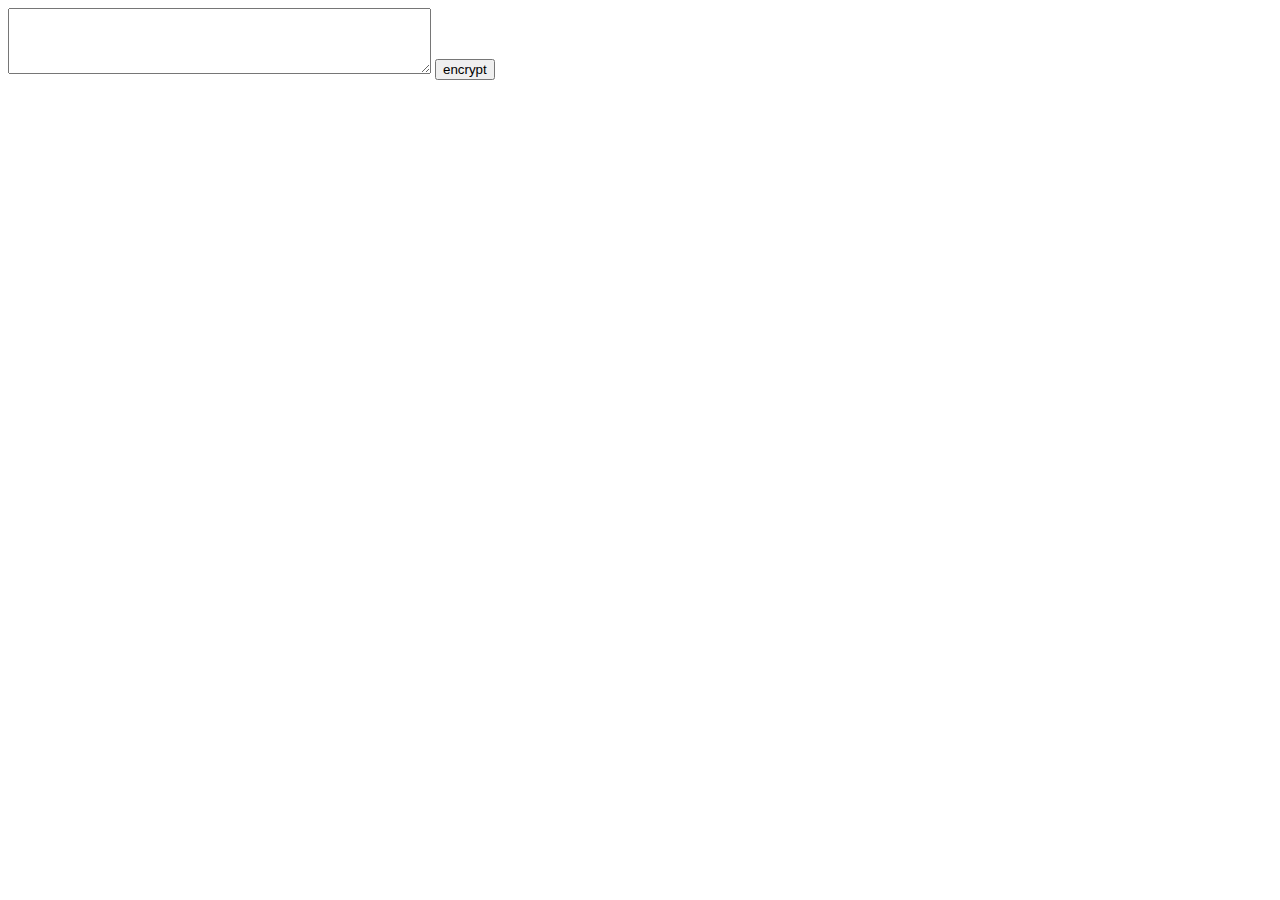
==== xd.html @ ca7fbd83 "working desx without gui" ====
<!DOCTYPE html>
<html>
<head>
    <script src="https://ajax.googleapis.com/ajax/libs/jquery/3.5.1/jquery.min.js"></script>


    <script>
      $(document).ready(function () {
        $("#submit_encrypt").click(function () {
          $.ajax({
            type: "POST",
            url: 'http://localhost:80/encrypt',
            data: {
              text: $("#input_encrypt").val()
            },
            headers: {
    "Content-Type": "application/json"
  },
            timeout: 0,
            //success: success,
            fail: xd(),
          });
        });
      });

      function xd() {
        console.log("xDDDD")
      }
    </script>
</head>
<body>

<textarea id="input_encrypt" rows="4" cols="50">
</textarea>

<input id="submit_encrypt" type="submit" value="encrypt">

</body>
</html>
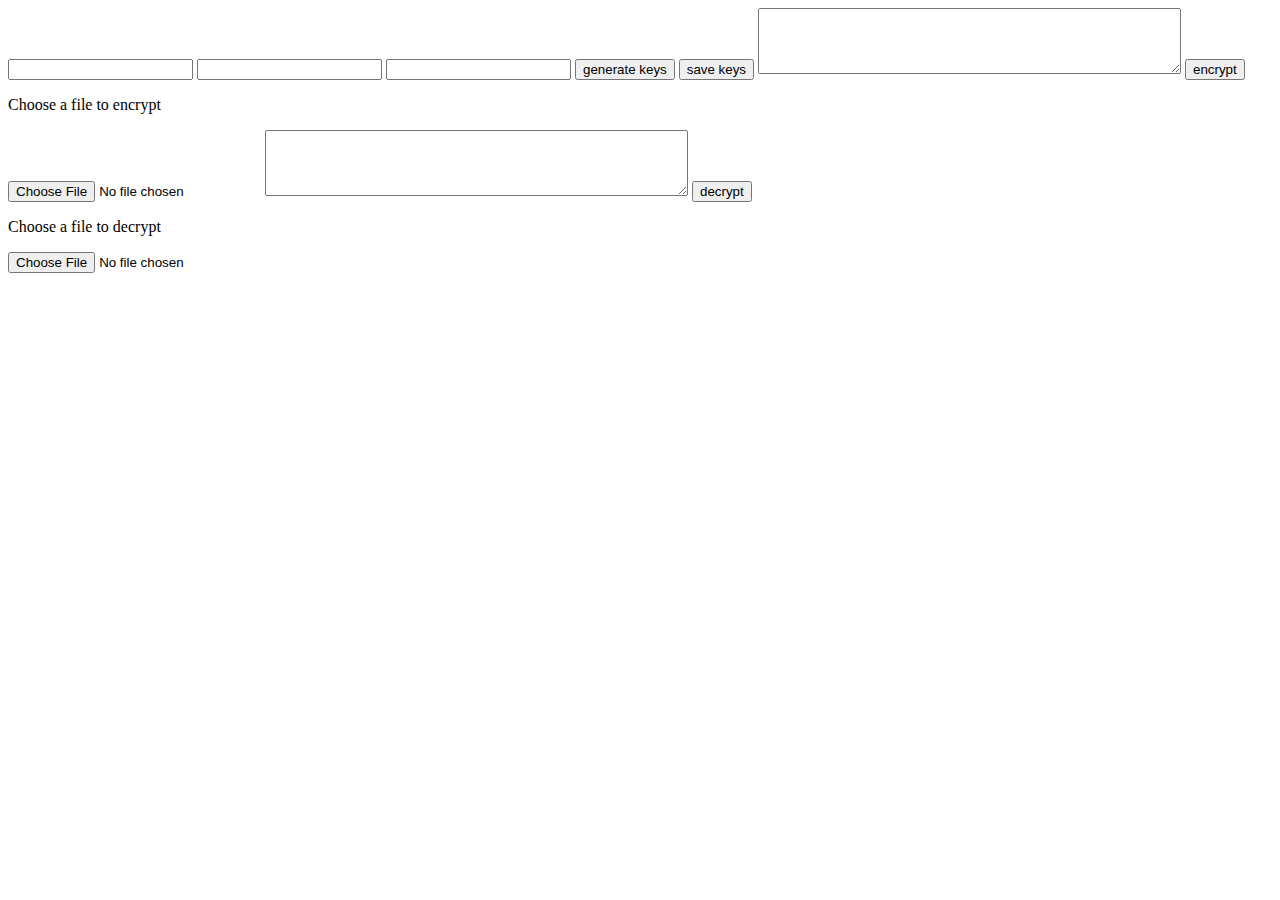
==== commit fbaa1448: "basic server and frontend for desx" ====
--- a/xd.html
+++ b/xd.html
@@ -7,33 +7,189 @@
     <script>
       $(document).ready(function () {
         $("#submit_encrypt").click(function () {
-          $.ajax({
-            type: "POST",
-            url: 'http://localhost:80/encrypt',
-            data: {
-              text: $("#input_encrypt").val()
+          var settings = {
+            "url": "http://localhost:8000/api/encrypt",
+            "method": "POST",
+            "timeout": 0,
+            "headers": {
+              "Content-Type": "application/json"
             },
-            headers: {
-    "Content-Type": "application/json"
-  },
-            timeout: 0,
-            //success: success,
-            fail: xd(),
+            "data": JSON.stringify({
+              "text": $("#input_encrypt").val(),
+              "key1": $("#key1").val(),
+              "key2": $("#key2").val(),
+              "key3": $("#key3").val(),
+              "type": "none",
+              "filename": "none"
+            }),
+          };
+
+          $.ajax(settings).done(function (response) {
+            $("#input_decrypt").val(response.text)
+            console.log(response.text);
           });
         });
+
+        $("#submit_decrypt").click(function () {
+          var settings = {
+            "url": "http://localhost:8000/api/decrypt",
+            "method": "POST",
+            "timeout": 0,
+            "headers": {
+              "Content-Type": "application/json"
+            },
+            "data": JSON.stringify({
+              "text": $("#input_decrypt").val(),
+              "key1": $("#key1").val(),
+              "key2": $("#key2").val(),
+              "key3": $("#key3").val(),
+              "type": "none",
+              "filename": "none"
+            }),
+          };
+
+          $.ajax(settings).done(function (response) {
+            $("#input_encrypt").val(response.text)
+          });
+        });
+
+        function generate_key() {
+          var result = '';
+          var characters = 'ABCDEFGHIJKLMNOPQRSTUVWXYZabcdefghijklmnopqrstuvwxyz0123456789';
+          var charactersLength = characters.length;
+          for (var i = 0; i < 8; i++) {
+            result += characters.charAt(Math.floor(Math.random() * charactersLength));
+          }
+          return result;
+        }
+
+        $("#generate_keys").click(function () {
+          $("#key1").val(generate_key())
+          $("#key2").val(generate_key())
+          $("#key3").val(generate_key())
+        })
+
+        $("#save_keys").click(function () {
+          $("<a />", {
+            "download": "keys.json",
+            "href": "data:application/json," + encodeURIComponent(JSON.stringify({
+              "key1": $("#key1").val(),
+              "key2": $("#key2").val(),
+              "key3": $("#key3").val(),
+            }))
+          }).appendTo("body")
+            .click(function () {
+              $(this).remove()
+            })[0].click()
+        })
+
+        // $("#save_encrypted_file").click(function () {
+        //   $("<a />", {
+        //     "download": "encrypted.bin",
+        //     "href": "data:text/plain;base64," + encodeURIComponent($("#input_decrypt").val())
+        //   }).appendTo("body")
+        //     .click(function () {
+        //       $(this).remove()
+        //     })[0].click()
+        // })
+
+        $("#file_selector_encrypt").change(function (event) {
+          const reader = new FileReader();
+          reader.onload = function () {
+            console.log(reader.result);
+            var settings = {
+              "url": "http://localhost:8000/api/encrypt",
+              "method": "POST",
+              "timeout": 0,
+              "headers": {
+                "Content-Type": "application/json"
+              },
+              "data": JSON.stringify({
+                "text": reader.result,
+                "key1": $("#key1").val(),
+                "key2": $("#key2").val(),
+                "key3": $("#key3").val(),
+                "type": event.target.files[0].type,
+                "filename": event.target.files[0].name
+              }),
+            };
+
+            $.ajax(settings).done(function (response) {
+              $("<a />", {
+                "download": "encrypted_" + response.filename,
+                "href": `data:${response.type},` + encodeURIComponent(response.text)
+              }).appendTo("body")
+                .click(function () {
+                  $(this).remove()
+                })[0].click()
+            });
+          }
+          // reader.readAsText(event.target.files[0])
+          reader.readAsBinaryString(event.target.files[0]);
+        })
+
+        $("#file_selector_decrypt").change(function (event) {
+          const reader = new FileReader();
+          reader.onload = function () {
+            console.log(reader.result);
+            var settings = {
+              "url": "http://localhost:8000/api/decrypt",
+              "method": "POST",
+              "timeout": 0,
+              "headers": {
+                "Content-Type": "application/json"
+              },
+              "data": JSON.stringify({
+                "text": reader.result,
+                "key1": $("#key1").val(),
+                "key2": $("#key2").val(),
+                "key3": $("#key3").val(),
+                "type": event.target.files[0].type,
+                "filename": event.target.files[0].name
+              }),
+            };
+
+            $.ajax(settings).done(function (response) {
+              $("<a />", {
+                "download": "decrypted_" + response.filename,
+                "href": `data:${response.type},` + encodeURIComponent(response.text)
+              }).appendTo("body")
+                .click(function () {
+                  $(this).remove()
+                })[0].click()
+            });
+          }
+          //reader.readAsText(event.target.files[0])
+          reader.readAsBinaryString(event.target.files[0]);
+        })
+
+
       });
-
-      function xd() {
-        console.log("xDDDD")
-      }
     </script>
 </head>
 <body>
+
+<input type="text" id="key1">
+<input type="text" id="key2">
+<input type="text" id="key3">
+<input id="generate_keys" type="submit" value="generate keys">
+<input id="save_keys" type="submit" value="save keys">
 
 <textarea id="input_encrypt" rows="4" cols="50">
 </textarea>
 
 <input id="submit_encrypt" type="submit" value="encrypt">
+<p>Choose a file to encrypt</p>
+<input id="file_selector_encrypt" type="file" value="encrypt file">
+
+<textarea id="input_decrypt" rows="4" cols="50">
+</textarea>
+
+<input id="submit_decrypt" type="submit" value="decrypt">
+
+<p>Choose a file to decrypt</p>
+<input id="file_selector_decrypt" type="file" value="decrypt file">
+<!--<input id="save_encrypted_file" type="submit" value="save as file">-->
 
 </body>
 </html>
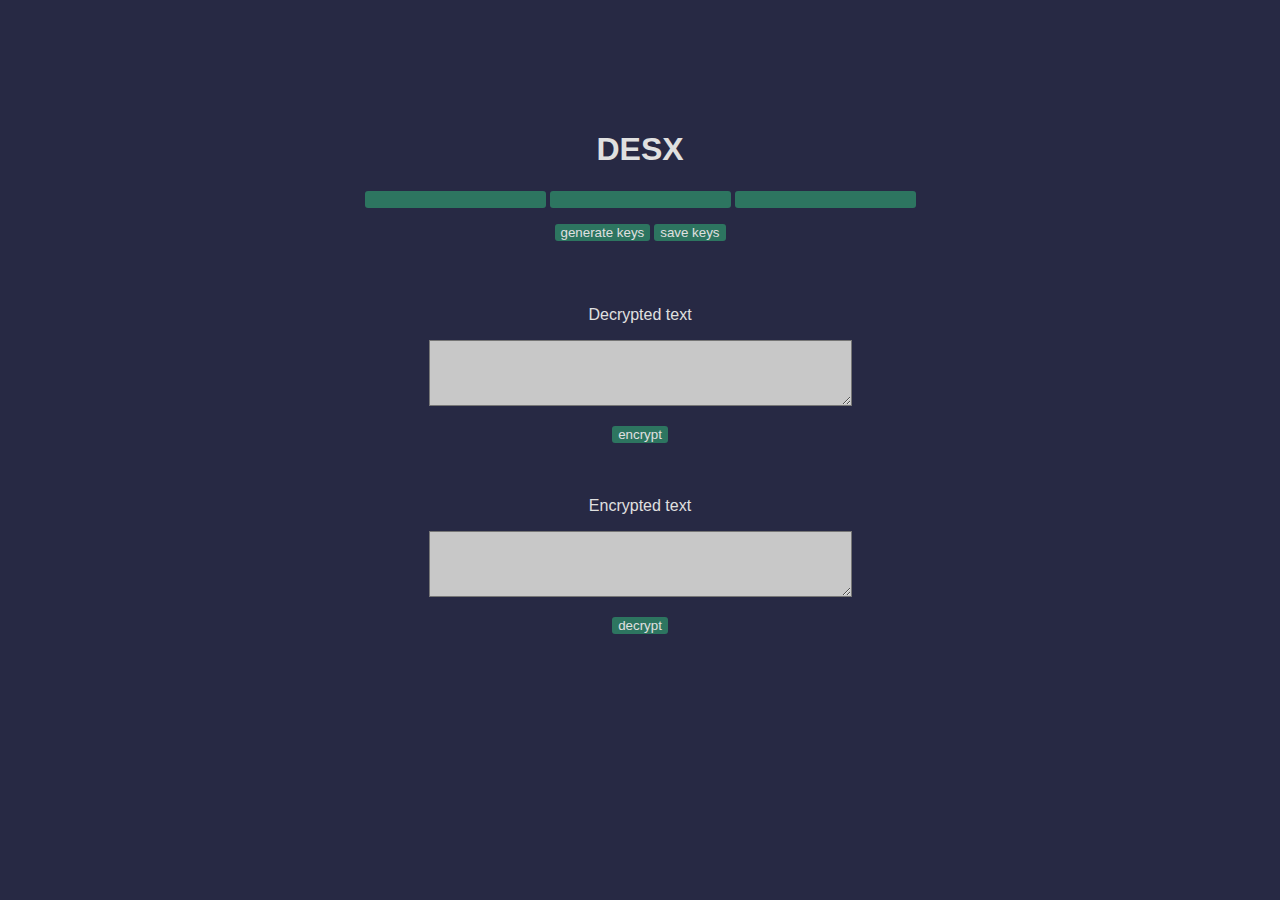
==== commit d23b47cb: "changed html" ====
--- a/xd.html
+++ b/xd.html
@@ -2,193 +2,217 @@
 <html>
 <head>
     <script src="https://ajax.googleapis.com/ajax/libs/jquery/3.5.1/jquery.min.js"></script>
-
-
     <script>
-      $(document).ready(function () {
-        $("#submit_encrypt").click(function () {
-          var settings = {
-            "url": "http://localhost:8000/api/encrypt",
-            "method": "POST",
-            "timeout": 0,
-            "headers": {
-              "Content-Type": "application/json"
-            },
-            "data": JSON.stringify({
-              "text": $("#input_encrypt").val(),
-              "key1": $("#key1").val(),
-              "key2": $("#key2").val(),
-              "key3": $("#key3").val(),
-              "type": "none",
-              "filename": "none"
-            }),
-          };
-
-          $.ajax(settings).done(function (response) {
-            $("#input_decrypt").val(response.text)
-            console.log(response.text);
-          });
+        $(document).ready(function () {
+            $("#submit_encrypt").click(function () {
+                var settings = {
+                    "url": "http://localhost:8000/api/encrypt",
+                    "method": "POST",
+                    "timeout": 0,
+                    "headers": {
+                        "Content-Type": "application/json"
+                    },
+                    "data": JSON.stringify({
+                        "text": $("#input_encrypt").val(),
+                        "key1": $("#key1").val(),
+                        "key2": $("#key2").val(),
+                        "key3": $("#key3").val(),
+                        "type": "none",
+                        "filename": "none"
+                    }),
+                };
+
+                $.ajax(settings).done(function (response) {
+                    $("#input_decrypt").val(response.text)
+                    console.log(response.text);
+                });
+            });
+
+            $("#submit_decrypt").click(function () {
+                var settings = {
+                    "url": "http://localhost:8000/api/decrypt",
+                    "method": "POST",
+                    "timeout": 0,
+                    "headers": {
+                        "Content-Type": "application/json"
+                    },
+                    "data": JSON.stringify({
+                        "text": $("#input_decrypt").val(),
+                        "key1": $("#key1").val(),
+                        "key2": $("#key2").val(),
+                        "key3": $("#key3").val(),
+                        "type": "none",
+                        "filename": "none"
+                    }),
+                };
+
+                $.ajax(settings).done(function (response) {
+                    $("#input_encrypt").val(response.text)
+                });
+            });
+
+            function generate_key() {
+                var result = '';
+                var characters = 'ABCDEFGHIJKLMNOPQRSTUVWXYZabcdefghijklmnopqrstuvwxyz0123456789';
+                var charactersLength = characters.length;
+                for (var i = 0; i < 8; i++) {
+                    result += characters.charAt(Math.floor(Math.random() * charactersLength));
+                }
+                return result;
+            }
+
+            $("#generate_keys").click(function () {
+                $("#key1").val(generate_key())
+                $("#key2").val(generate_key())
+                $("#key3").val(generate_key())
+            })
+
+            $("#save_keys").click(function () {
+                $("<a />", {
+                    "download": "keys.json",
+                    "href": "data:application/json," + encodeURIComponent(JSON.stringify({
+                        "key1": $("#key1").val(),
+                        "key2": $("#key2").val(),
+                        "key3": $("#key3").val(),
+                    }))
+                }).appendTo("body")
+                    .click(function () {
+                        $(this).remove()
+                    })[0].click()
+            })
+
+            // $("#save_encrypted_file").click(function () {
+            //   $("<a />", {
+            //     "download": "encrypted.bin",
+            //     "href": "data:text/plain;base64," + encodeURIComponent($("#input_decrypt").val())
+            //   }).appendTo("body")
+            //     .click(function () {
+            //       $(this).remove()
+            //     })[0].click()
+            // })
+
+            // $("#file_selector_encrypt").change(function (event) {
+            //     const reader = new FileReader();
+            //     reader.onload = function () {
+            //         console.log(reader.result);
+            //         console.log(typeof reader.result)
+            //         var settings = {
+            //             "url": "http://localhost:8000/api/encrypt",
+            //             "method": "POST",
+            //             "timeout": 0,
+            //             "headers": {
+            //                 "Content-Type": "application/json"
+            //             },
+            //             "data": JSON.stringify({
+            //                 "text": reader.result,
+            //                 "key1": $("#key1").val(),
+            //                 "key2": $("#key2").val(),
+            //                 "key3": $("#key3").val(),
+            //                 "type": event.target.files[0].type,
+            //                 "filename": event.target.files[0].name
+            //             }),
+            //         };
+
+            //         $.ajax(settings).done(function (response) {
+            //             $("<a />", {
+            //                 "download": "encrypted_" + response.filename,
+            //                 "href": `data:${response.type},` + encodeURIComponent(response.text)
+            //             }).appendTo("body")
+            //                 .click(function () {
+            //                     $(this).remove()
+            //                 })[0].click()
+            //         });
+            //     }
+            //     //reader.readAsText(event.target.files[0], 'ascii')
+            //     reader.readAsBinaryString(event.target.files[0]);
+            // })
+
+            // $("#file_selector_decrypt").change(function (event) {
+            //     const reader = new FileReader();
+            //     reader.onload = function () {
+            //         console.log(reader.result);
+            //         var settings = {
+            //             "url": "http://localhost:8000/api/decrypt",
+            //             "method": "POST",
+            //             "timeout": 0,
+            //             "headers": {
+            //                 "Content-Type": "application/json"
+            //             },
+            //             "data": JSON.stringify({
+            //                 "text": reader.result,
+            //                 "key1": $("#key1").val(),
+            //                 "key2": $("#key2").val(),
+            //                 "key3": $("#key3").val(),
+            //                 "type": event.target.files[0].type,
+            //                 "filename": event.target.files[0].name
+            //             }),
+            //         };
+            //
+            //         $.ajax(settings).done(function (response) {
+            //             $("<a />", {
+            //                 "download": "decrypted_" + response.filename,
+            //                 "href": `data:${response.type},` + encodeURIComponent(response.text)
+            //             }).appendTo("body")
+            //                 .click(function () {
+            //                     $(this).remove()
+            //                 })[0].click()
+            //         });
+            //     }
+            //     //reader.readAsText(event.target.files[0])
+            //     reader.readAsBinaryString(event.target.files[0]);
+            // })
+
+
         });
-
-        $("#submit_decrypt").click(function () {
-          var settings = {
-            "url": "http://localhost:8000/api/decrypt",
-            "method": "POST",
-            "timeout": 0,
-            "headers": {
-              "Content-Type": "application/json"
-            },
-            "data": JSON.stringify({
-              "text": $("#input_decrypt").val(),
-              "key1": $("#key1").val(),
-              "key2": $("#key2").val(),
-              "key3": $("#key3").val(),
-              "type": "none",
-              "filename": "none"
-            }),
-          };
-
-          $.ajax(settings).done(function (response) {
-            $("#input_encrypt").val(response.text)
-          });
-        });
-
-        function generate_key() {
-          var result = '';
-          var characters = 'ABCDEFGHIJKLMNOPQRSTUVWXYZabcdefghijklmnopqrstuvwxyz0123456789';
-          var charactersLength = characters.length;
-          for (var i = 0; i < 8; i++) {
-            result += characters.charAt(Math.floor(Math.random() * charactersLength));
-          }
-          return result;
-        }
-
-        $("#generate_keys").click(function () {
-          $("#key1").val(generate_key())
-          $("#key2").val(generate_key())
-          $("#key3").val(generate_key())
-        })
-
-        $("#save_keys").click(function () {
-          $("<a />", {
-            "download": "keys.json",
-            "href": "data:application/json," + encodeURIComponent(JSON.stringify({
-              "key1": $("#key1").val(),
-              "key2": $("#key2").val(),
-              "key3": $("#key3").val(),
-            }))
-          }).appendTo("body")
-            .click(function () {
-              $(this).remove()
-            })[0].click()
-        })
-
-        // $("#save_encrypted_file").click(function () {
-        //   $("<a />", {
-        //     "download": "encrypted.bin",
-        //     "href": "data:text/plain;base64," + encodeURIComponent($("#input_decrypt").val())
-        //   }).appendTo("body")
-        //     .click(function () {
-        //       $(this).remove()
-        //     })[0].click()
-        // })
-
-        $("#file_selector_encrypt").change(function (event) {
-          const reader = new FileReader();
-          reader.onload = function () {
-            console.log(reader.result);
-            var settings = {
-              "url": "http://localhost:8000/api/encrypt",
-              "method": "POST",
-              "timeout": 0,
-              "headers": {
-                "Content-Type": "application/json"
-              },
-              "data": JSON.stringify({
-                "text": reader.result,
-                "key1": $("#key1").val(),
-                "key2": $("#key2").val(),
-                "key3": $("#key3").val(),
-                "type": event.target.files[0].type,
-                "filename": event.target.files[0].name
-              }),
-            };
-
-            $.ajax(settings).done(function (response) {
-              $("<a />", {
-                "download": "encrypted_" + response.filename,
-                "href": `data:${response.type},` + encodeURIComponent(response.text)
-              }).appendTo("body")
-                .click(function () {
-                  $(this).remove()
-                })[0].click()
-            });
-          }
-          // reader.readAsText(event.target.files[0])
-          reader.readAsBinaryString(event.target.files[0]);
-        })
-
-        $("#file_selector_decrypt").change(function (event) {
-          const reader = new FileReader();
-          reader.onload = function () {
-            console.log(reader.result);
-            var settings = {
-              "url": "http://localhost:8000/api/decrypt",
-              "method": "POST",
-              "timeout": 0,
-              "headers": {
-                "Content-Type": "application/json"
-              },
-              "data": JSON.stringify({
-                "text": reader.result,
-                "key1": $("#key1").val(),
-                "key2": $("#key2").val(),
-                "key3": $("#key3").val(),
-                "type": event.target.files[0].type,
-                "filename": event.target.files[0].name
-              }),
-            };
-
-            $.ajax(settings).done(function (response) {
-              $("<a />", {
-                "download": "decrypted_" + response.filename,
-                "href": `data:${response.type},` + encodeURIComponent(response.text)
-              }).appendTo("body")
-                .click(function () {
-                  $(this).remove()
-                })[0].click()
-            });
-          }
-          //reader.readAsText(event.target.files[0])
-          reader.readAsBinaryString(event.target.files[0]);
-        })
-
-
-      });
     </script>
+    <title>DESX</title>
+    <link rel="stylesheet" href="styles.css">
 </head>
 <body>
 
-<input type="text" id="key1">
-<input type="text" id="key2">
-<input type="text" id="key3">
-<input id="generate_keys" type="submit" value="generate keys">
-<input id="save_keys" type="submit" value="save keys">
-
-<textarea id="input_encrypt" rows="4" cols="50">
-</textarea>
-
-<input id="submit_encrypt" type="submit" value="encrypt">
-<p>Choose a file to encrypt</p>
-<input id="file_selector_encrypt" type="file" value="encrypt file">
-
-<textarea id="input_decrypt" rows="4" cols="50">
-</textarea>
-
-<input id="submit_decrypt" type="submit" value="decrypt">
-
-<p>Choose a file to decrypt</p>
-<input id="file_selector_decrypt" type="file" value="decrypt file">
+<h1>DESX</h1>
+
+<div id="keysAndButtons">
+    <div id="keys">
+        <input type="text" id="key1">
+        <input type="text" id="key2">
+        <input type="text" id="key3">
+    </div>
+    <div class="buttons">
+        <input id="generate_keys" type="submit" value="generate keys">
+        <input id="save_keys" type="submit" value="save keys">
+    </div>
+</div>
+
+<div class="area">
+    <p>Decrypted text</p>
+    <textarea id="input_encrypt" rows="4" cols="50"></textarea>
+    <div class="buttons">
+        <input id="submit_encrypt" type="submit" value="encrypt">
+    </div>
+</div>
+
+
+<div class="area">
+    <p>Encrypted text</p>
+    <textarea id="input_decrypt" rows="4" cols="50"></textarea>
+    <div class="buttons">
+        <input id="submit_decrypt" type="submit" value="decrypt">
+    </div>
+</div>
+
+<!--<div class="selectFilesArea">-->
+<!--    <div class="selectFiles">-->
+<!--        <p>Choose a file to encrypt</p>-->
+<!--        <input id="file_selector_encrypt" type="file" value="encrypt file">-->
+<!--    </div>-->
+<!--    <div class="selectFiles">-->
+<!--        <p>Choose a file to decrypt</p>-->
+<!--        <input id="file_selector_decrypt" type="file" value="decrypt file">-->
+<!--    </div>-->
+<!--</div>-->
+
+
 <!--<input id="save_encrypted_file" type="submit" value="save as file">-->
 
 </body>
--- a/styles.css
+++ b/styles.css
@@ -0,0 +1,57 @@
+.buttons {
+    padding-top: 15px;
+    text-align: center;
+}
+
+.area {
+    width: 100%;
+    height: 175px;
+    text-align: center;
+}
+
+.selectFiles {
+    float: left;
+    width: 50%;
+    text-align: center;
+}
+
+#keysAndButtons {
+    width: 50%;
+    height: 100px;
+    margin: auto;
+}
+
+#keys {
+    text-align: center;
+    width: 100%;
+}
+
+
+body {
+    background-color: rgb(39, 41, 68);
+    position: center;
+    padding-top: 5%;
+}
+
+p, h1 {
+    color: rgb(224, 224, 224);
+    font-family: sans-serif;
+}
+
+h1 {
+    text-align: center;
+    padding-top: 3%;
+}
+
+input {
+    background: none;
+    border: none;
+    color: rgb(224, 224, 224);
+    background: rgb(45, 117, 96);
+    border-radius: 3px;
+    cursor: pointer;
+}
+
+textarea {
+    background-color: rgb(200, 200, 200);
+}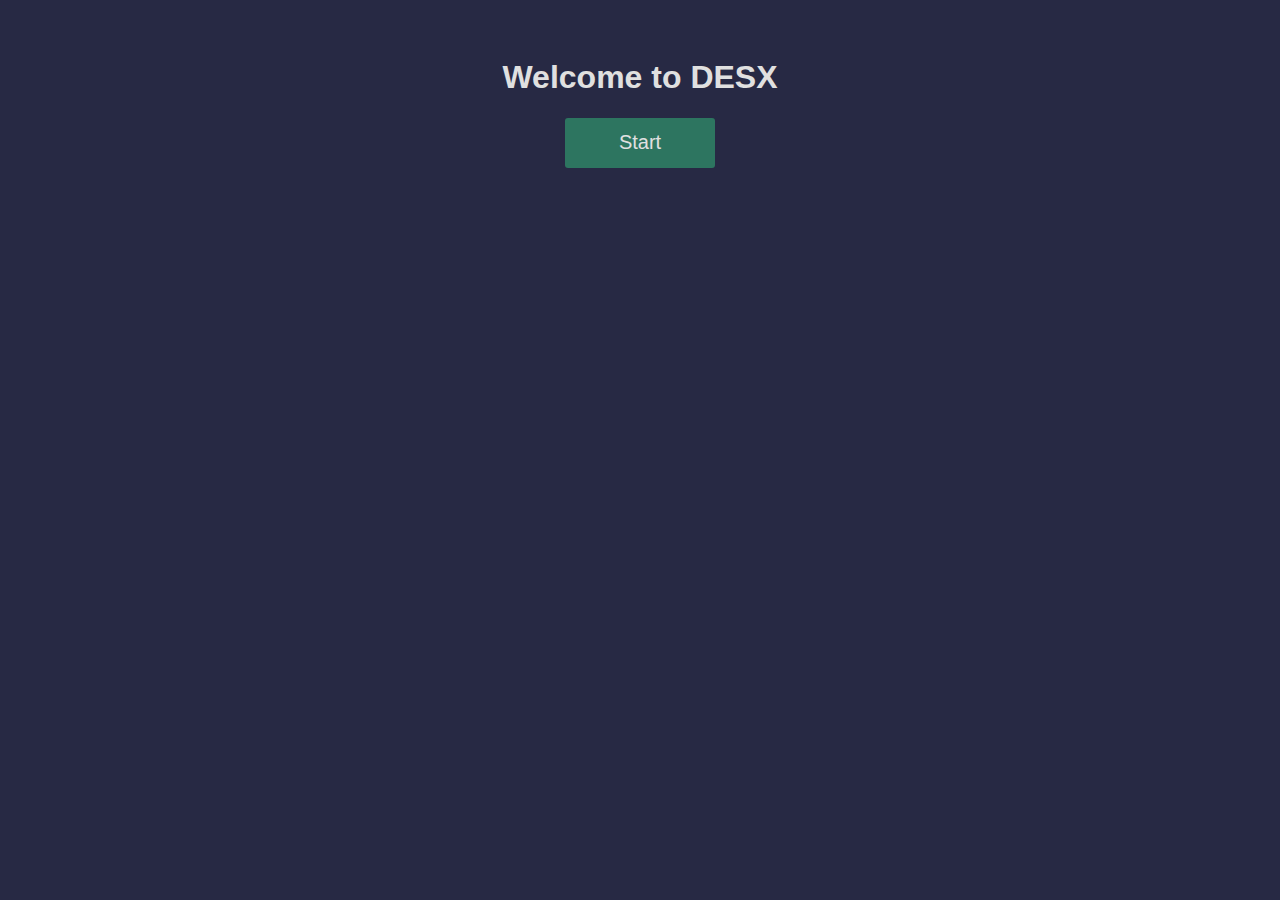
==== commit 24265a33: "Start page" ====
--- a/xd.html
+++ b/xd.html
@@ -165,42 +165,48 @@
 
         });
     </script>
+
     <title>DESX</title>
     <link rel="stylesheet" href="styles.css">
 </head>
 <body>
-
-<h1>DESX</h1>
-
-<div id="keysAndButtons">
-    <div id="keys">
-        <input type="text" id="key1">
-        <input type="text" id="key2">
-        <input type="text" id="key3">
+<div class="intro">
+    <h1>Welcome to DESX</h1>
+    <button>Start</button>
+</div>
+
+<div class="desx fadeOut">
+    <h1>DESX</h1>
+
+    <div id="keysAndButtons">
+        <div id="keys">
+            <input type="text" id="key1">
+            <input type="text" id="key2">
+            <input type="text" id="key3">
+        </div>
+        <div class="buttons">
+            <input id="generate_keys" type="submit" value="generate keys">
+            <input id="save_keys" type="submit" value="save keys">
+        </div>
     </div>
-    <div class="buttons">
-        <input id="generate_keys" type="submit" value="generate keys">
-        <input id="save_keys" type="submit" value="save keys">
+
+    <div class="area">
+        <p>Decrypted text</p>
+        <textarea id="input_encrypt" rows="4" cols="50"></textarea>
+        <div class="buttons">
+            <input id="submit_encrypt" type="submit" value="encrypt">
+        </div>
+    </div>
+
+
+    <div class="area">
+        <p>Encrypted text</p>
+        <textarea id="input_decrypt" rows="4" cols="50"></textarea>
+        <div class="buttons">
+            <input id="submit_decrypt" type="submit" value="decrypt">
+        </div>
     </div>
 </div>
-
-<div class="area">
-    <p>Decrypted text</p>
-    <textarea id="input_encrypt" rows="4" cols="50"></textarea>
-    <div class="buttons">
-        <input id="submit_encrypt" type="submit" value="encrypt">
-    </div>
-</div>
-
-
-<div class="area">
-    <p>Encrypted text</p>
-    <textarea id="input_decrypt" rows="4" cols="50"></textarea>
-    <div class="buttons">
-        <input id="submit_decrypt" type="submit" value="decrypt">
-    </div>
-</div>
-
 <!--<div class="selectFilesArea">-->
 <!--    <div class="selectFiles">-->
 <!--        <p>Choose a file to encrypt</p>-->
@@ -214,6 +220,18 @@
 
 
 <!--<input id="save_encrypted_file" type="submit" value="save as file">-->
-
+<script>const startDESX = () => {
+    const startBtn = document.querySelector(".intro button");
+    const introScreen = document.querySelector(".intro");
+    const desx = document.querySelector(".desx");
+    console.log("dupa");
+
+    startBtn.addEventListener("click", () => {
+        introScreen.classList.add("fadeOut");
+        desx.classList.add("fadeIn");
+        console.log("dupa");
+    });
+};
+startDESX();</script>
 </body>
 </html>
--- a/styles.css
+++ b/styles.css
@@ -29,8 +29,6 @@
 
 body {
     background-color: rgb(39, 41, 68);
-    position: center;
-    padding-top: 5%;
 }
 
 p, h1 {
@@ -54,4 +52,30 @@
 
 textarea {
     background-color: rgb(200, 200, 200);
+}
+
+div.fadeOut {
+    opacity: 0;
+    pointer-events: none;
+}
+
+div.fadeIn {
+    opacity: 1;
+    pointer-events: all;
+}
+
+.intro {
+    text-align: center;
+}
+
+.intro button {
+    width: 150px;
+    height: 50px;
+    background: none;
+    border: none;
+    color: rgb(224, 224, 224);
+    font-size: 20px;
+    background: rgb(45, 117, 96);
+    border-radius: 3px;
+    cursor: pointer;
 }